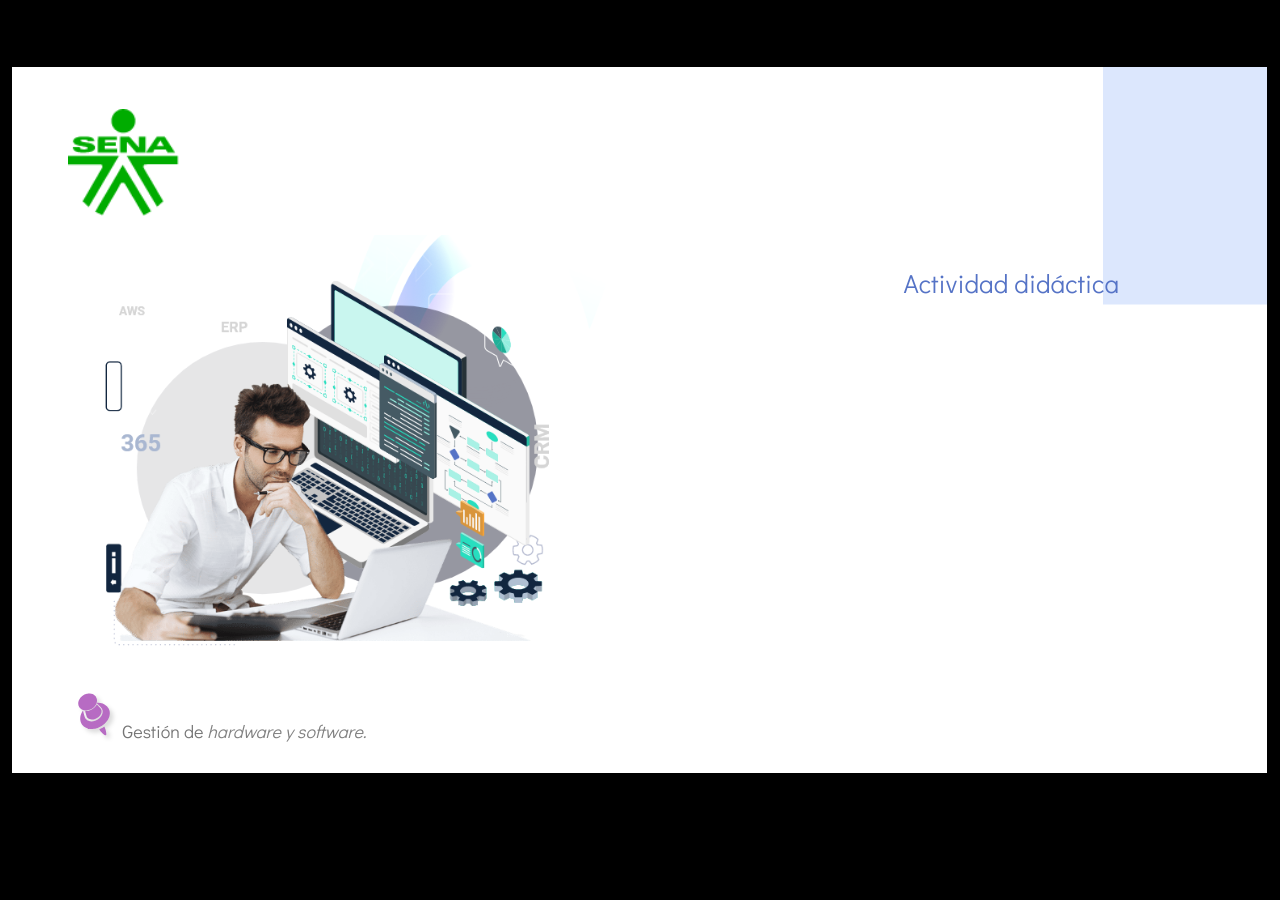
==== actividades/index.html @ 423d7fab "new dist" ====
﻿<!doctype html>
<html lang="es">
<head>
  <meta charset="utf-8">
  <!-- Creado con Storyline 360 - http://www.articulate.com  -->
  <!-- version: 3.78.30680.0 -->
  <title>actividades</title>
  <meta http-equiv="x-ua-compatible" content="IE=edge"/>
  <meta name="viewport" content="width=device-width,initial-scale=1,user-scalable=no,shrink-to-fit=no,minimal-ui"/>
  <meta name="apple-mobile-web-app-capable" content="yes"/>
  <style>
    html, body { height: 100%; padding: 0; margin: 0 }
    #app { height: 100%; width: 100%; }
  </style>

  <script>
    window.DS = {};
    window.globals = {
      DATA_PATH_BASE: '',
      HAS_FRAME: true,
      HAS_SLIDE: true,

      lmsPresent: false,
      tinCanPresent: false,
      cmi5Present: false,
      aoSupport: false,
      scale: 'show all',
      captureRc: false,
      browserSize: 'optimal',
      bgColor: '#000000',
      features: 'AccessibleVideo,BgAudioBlip,ConnectionMessages,DropIn1,DropIn2,DropIn3,FullScreenToggle,LayerPresentAsDialog,MultipleQuizTracking,PlayerSpeedControl,StreamingVideo,UpdatedThemeEditor,UseAudioElement,VideoSync',
      themeName: 'classic',
      preloaderColor: '#FFFFFF',
      suppressAnalytics: false,
      productChannel: 'stable',
      publishSource: 'storyline',
      aid: 'aid|5304b41d-7af7-4125-b8d1-83eb222823e2',
      cid: 'da43bf8a-aae1-4b95-bbae-484add300dd1',
      playerVersion: '3.78.30680.0',
      publishTimestamp: '2023-11-08T21:52:41.2985925Z',
      maxIosVideoElements: 10,
      connectionSettings: { mode: 'disabled' },

      
      parseParams: function(qs) {
        if (window.globals.parsedParams != null) {
          return window.globals.parsedParams;
        }
        qs = (qs || window.location.search.substr(1)).split('+').join(' ');
        var params = {},
            tokens,
            re = /[?&]?([^=]+)=([^&]*)/g;

        while (tokens = re.exec(qs)) {
          params[decodeURIComponent(tokens[1]).trim()] =
            decodeURIComponent(tokens[2]).trim();
        }
        window.globals.parsedParams = params;
        return params;
      }

    };
  </script>
  <script>
    var isIe11 = ('ActiveXObject' in window || window.MSBlobBuilder != null)
      && window.msCrypto != null && !window.ActiveXObject;
    if (isIe11) {
      window.globals.unsupportedBrowser = true;
      document.write(atob('[base64]'));
    }
  </script>
  
  <script>window.THREE = { };</script>
  
</head>
<body style="background: #000000" class="cs-HTML theme-classic">
  <!-- 360 -->
  <script>!function(){var e,i=/iPhone/i,o=/iPod/i,n=/iPad/i,t=/\biOS-universal(?:.+)Mac\b/i,r=/\bAndroid(?:.+)Mobile\b/i,a=/Android/i,d=/(?:SD4930UR|\bSilk(?:.+)Mobile\b)/i,p=/Silk/i,l=/Windows Phone/i,u=/\bWindows(?:.+)ARM\b/i,b=/BlackBerry/i,s=/BB10/i,c=/Opera Mini/i,f=/\b(CriOS|Chrome)(?:.+)Mobile/i,h=/Mobile(?:.+)Firefox\b/i,v=function(e){return void 0!==e&&"MacIntel"===e.platform&&"number"==typeof e.maxTouchPoints&&e.maxTouchPoints>1&&"undefined"==typeof MSStream};e=function(e){var m={userAgent:"",platform:"",maxTouchPoints:0};e||"undefined"==typeof navigator?"string"==typeof e?m.userAgent=e:e&&e.userAgent&&(m={userAgent:e.userAgent,platform:e.platform,maxTouchPoints:e.maxTouchPoints||0}):m={userAgent:navigator.userAgent,platform:navigator.platform,maxTouchPoints:navigator.maxTouchPoints||0};var g=m.userAgent,y=g.split("[FBAN");void 0!==y[1]&&(g=y[0]),void 0!==(y=g.split("Twitter"))[1]&&(g=y[0]);var A=function(e){return function(i){return i.test(e)}}(g),w={apple:{phone:A(i)&&!A(l),ipod:A(o),tablet:!A(i)&&(A(n)||v(m))&&!A(l),universal:A(t),device:(A(i)||A(o)||A(n)||A(t)||v(m))&&!A(l)},amazon:{phone:A(d),tablet:!A(d)&&A(p),device:A(d)||A(p)},android:{phone:!A(l)&&A(d)||!A(l)&&A(r),tablet:!A(l)&&!A(d)&&!A(r)&&(A(p)||A(a)),device:!A(l)&&(A(d)||A(p)||A(r)||A(a))||A(/\bokhttp\b/i)},windows:{phone:A(l),tablet:A(u),device:A(l)||A(u)},other:{blackberry:A(b),blackberry10:A(s),opera:A(c),firefox:A(h),chrome:A(f),device:A(b)||A(s)||A(c)||A(h)||A(f)},any:!1,phone:!1,tablet:!1};return w.any=w.apple.device||w.android.device||w.windows.device||w.other.device,w.phone=w.apple.phone||w.android.phone||w.windows.phone,w.tablet=w.apple.tablet||w.android.tablet||w.windows.tablet,w}(),"object"==typeof exports&&"undefined"!=typeof module?module.exports=e:"function"==typeof define&&define.amd?define((function(){return e})):this.isMobile=e}();
    window.isMobile.apple.tablet = window.isMobile.apple.tablet ||
      (navigator.platform === 'MacIntel' && navigator.maxTouchPoints > 1);
    window.isMobile.apple.device = window.isMobile.apple.device || window.isMobile.apple.tablet;
    window.isMobile.tablet = window.isMobile.tablet || window.isMobile.apple.tablet;
    window.isMobile.any = window.isMobile.any || window.isMobile.apple.tablet;
  </script>

  <div id="focus-sink" tabindex="-1"></div>

  <div id="preso"></div>
  <script>
    (function() {

      var classTypes = [ 'desktop', 'mobile', 'phone', 'tablet' ];

      var addDeviceClasses = function(prefix, testObj) {
        var curr, i;
        for (i = 0; i < classTypes.length; i++) {
          curr = classTypes[i];
          if (testObj[curr]) {
            document.body.classList.add(prefix + curr);
          }
        }
      };

      var params = window.globals.parseParams(),
          isDevicePreview = params.devicepreview === '1',
          isPhoneOverride = params.deviceType === 'phone' || (isDevicePreview && params.phone == '1'),
          isTabletOverride = (params.deviceType === 'tablet' || isDevicePreview) && !isPhoneOverride,
          isMobileOverride = isPhoneOverride || isTabletOverride;

      var deviceView = {
        desktop: !window.isMobile.any && !isMobileOverride,
        mobile: window.isMobile.any || isMobileOverride,
        phone: isPhoneOverride || (window.isMobile.phone && !isTabletOverride),
        tablet: isTabletOverride || window.isMobile.tablet
      };

      window.globals.deviceView = deviceView;
      window.isMobile.desktop = !window.isMobile.any;
      window.isMobile.mobile = window.isMobile.any;

      addDeviceClasses('view-', deviceView);

    })();
  </script>
  
  <script src='story_content/user.js' type=text/javascript></script>
  <div class="slide-loader"></div>

  <script>
    if (window.globals.deviceView.isMobile) { var doc = document, loader = doc.body.querySelector('.slide-loader'); [ 1, 2, 3 ].forEach(function(n) { var d = doc.createElement('div'); d.style.backgroundColor = window.globals.preloaderColor; d.classList.add('mobile-loader-dot'); d.classList.add('dot' + n); loader.appendChild(d); }); }
  </script>

  <div class="mobile-load-title-overlay" style="display: none">
    <div class="mobile-load-title">actividades</div>
  </div>

  <div class="mobile-chrome-warning"></div>

  
<style>
  .warn-connection-dialog {
    display: none;
    background: transparent;
    pointer-events: none;
    position: fixed;
    left: 0;
    top: 0;
    width: 100%;
    height: 100%;
    z-index: 999;
  }

  .warn-connection-content {
    border-radius: 4px;
    background: white;
    border: 1px solid #E7E7E7;
    color: #333333;
    box-shadow: 0 2px 4px rgba(0, 0, 0, 0.25);
    transition: all 150ms ease-out;
    position: absolute;
    white-space: nowrap;
  }

  .view-phone.is-landscape .warn-connection-content {
    left: 23px;
    bottom: 23px;
  }

  .view-tablet.is-landscape .warn-connection-content {
    left: 50%;
    top: 20px;
    transform: translateX(-50%);
  }

  .is-portrait .warn-connection-content {
    transform: translate(-50%, calc(-100% - 15px));
  }

  .warn-connection-content p {
    display: inline-block;
    margin: 0 8px 0 0;
    line-height: 33px;
    font-size: 11px;
  }

  .warn-connection-content svg {
    position: relative;
    vertical-align: middle;
    margin: 0 2px 2px 8px;
  }

  .view-desktop .warn-connection-content {
    left: 1.5em;
    bottom: 1.5em;
  }

  .view-desktop .warn-connection-content p {
    font-size: 1.1em;
  }

  .is-offline .warn-connection-dialog {
    display: block;
  }

  .is-offline .cs-panel * {
    pointer-events: none !important;
  }

  .is-offline .cs-panel {
    pointer-events: all !important;
  }

  .is-offline #nav-controls * {
    pointer-events: none !important;
  }

  .is-offline #nav-controls {
    pointer-events: all !important;
  }
</style>

<div class="warn-connection-dialog">
  <div class="warn-connection-content">
    <svg width="17" height="15" viewBox="0 0 17 15" xmlns="http://www.w3.org/2000/svg">
      <path fill="#8F0000" stroke="white" d="M16.07,12.98 L15.88,12.23 L9.51,1.21 C8.97,0.26,7.6,0.26,7.06,1.21 L0.69,12.23 C0.15,13.16,0.81,14.36,1.91,14.36 H14.65 C15.47,14.36,16.05,13.7,16.07,12.98 Z"/>
      <path fill="white" stroke="white" d="M8.58,5.5 C8.35,5.28,8.5,5.35,8.21,5.32 C8.09,5.35,7.97,5.49,7.96,5.67 C7.97,5.79,7.98,5.92,7.98,6.04 L7.98,6.04 C7.99,6.17,8,6.31,8.01,6.43 L8.01,6.44 C8.03,6.92,8.06,7.41,8.09,7.9 L8.09,7.9 C8.12,8.39,8.14,8.88,8.17,9.37 C8.17,9.39,8.18,9.42,8.2,9.44 C8.23,9.46,8.25,9.47,8.28,9.47 C8.31,9.47,8.34,9.46,8.35,9.44 C8.37,9.43,8.38,9.4,8.39,9.35 L8.39,9.34 C8.39,9.24,8.4,9.15,8.4,9.05 L8.4,9.05 C8.41,8.96,8.41,8.86,8.42,8.75 C8.43,8.44,8.45,8.12,8.47,7.81 L8.47,7.81 C8.49,7.49,8.51,7.18,8.53,6.87 C8.55,6.46,8.56,6.05,8.59,5.64 L8.6,5.62 C8.6,5.57,8.59,5.53,8.58,5.5 L8.21,5.32 Z"/>
      <circle fill="white" stroke="white" cx="8.3" cy="11.35" r="0.3"/>
    </svg>
    <p>You are offline. Trying to reconnect...</p>
  </div>
</div>

<script>
  (function() {
    window.DS.connection = {
      warningShown: false,
      assets: {},
      loadingAssetGroup: false,
      retryDelay: 500
    };

    var connectionSettings = window.globals.connectionSettings || {};

    // The `window.globals.features` variable must be set in `webpack.dev.config` when testing locally - it is not enough
    // to have it in the data - but it must be set there as well.
    var useConnectionMessages = window.AbortController != null &&
      window.location.protocol != 'file:' &&
      window.globals.features.indexOf('ConnectionMessages') != -1 &&
      connectionSettings.mode === 'normal';

    window.DS.connection.useConnectionMessages = useConnectionMessages

    var assetCount = 0;
    var checkLoadedId;


    if (useConnectionMessages && connectionSettings != null) {
      var contentEl = document.querySelector('.warn-connection-content');
      var messageEl = contentEl.querySelector('p')

      if (connectionSettings.useDarkTheme) {
        contentEl.style.borderColor = '#BABBBA';
        contentEl.style.backgroundColor = '#282828';
        contentEl.style.color = '#FFFFFF';
      }

      if (connectionSettings.message != null) {
        messageEl.textContent = window.decodeURIComponent(connectionSettings.message);
      }
    }

    function checkAssetsReady() {
      for (var i in DS.connection.assets) {
        if (!DS.connection.assets[i].success) {
          return false;
        }
      }
      return true;
    }

    function stopAssetGroup() {
      if (!useConnectionMessages) { return; }

      assetCount = 0;

      DS.connection.oldAssetGroup = DS.connection.assets;
      DS.connection.assets = {};
      DS.connection.loadingAssetGroup = false;
      clearInterval(checkLoadedId);
    }

    function startAssetGroup() {
      if (!useConnectionMessages) { return; }
      var ticks = 0;
      clearInterval(checkLoadedId);
      checkLoadedId = setInterval(function() {
        var loaded = 0;
        if (assetCount === 0 && loaded === 0) {
          clearInterval(checkLoadedId);
          return;
        }

        for (var i in DS.connection.assets) {
          if (DS.connection.assets[i].success) {
            loaded++;
          }
        }

        if (assetCount === loaded && checkAssetsReady()) {
          for (var i in DS.connection.assets) {
            if (DS.connection.assets[i].action) {
              DS.connection.assets[i].action();
            }
          }
          hideWarning();
          stopAssetGroup();
        }
      }, 100)
    }

    function requiredAsset(url, action, retry, type) {
      if (!useConnectionMessages) { return; }
      if (DS.connection.assets[url]) { return; }

      DS.connection.assets[url] = {
        success: false, action: action, retry: retry, type: type
      };
      assetCount = Object.keys(DS.connection.assets).length;
      if (!DS.connection.loadingAssetGroup) {
        startAssetGroup();
      }
      DS.connection.loadingAssetGroup = true;
    }

    function assetLoaded(url) {
      if (!useConnectionMessages) { return; }
      if (DS.connection.assets[url]) {
        DS.connection.assets[url].success = true;
      }
    }

    function assetFailed(url) {
      if (!useConnectionMessages) { return; }
      if (!DS.connection.assets[url]) {
        if (/\.js$/.test(url) && url.indexOf('transcripts') === -1) {
          setTimeout(function() {
            if (DS.connection.lastSlideLoaded != null) {
              DS.connection.lastSlideLoaded();
            }
          }, DS.connection.retryDelay);
        }
        return;
      }
      if (!DS.connection.warningShown) { showWarning(); }
      if (DS.connection.assets[url].retry) {
        setTimeout(function() {
          if (!DS.connection.assets[url].success) {
            DS.connection.assets[url].retry()
          }
        }, DS.connection.retryDelay);
      }
    }

    function hideWarning() {
      document.body.classList.remove('is-offline');
      DS.connection.warningShown = false;
    }
    DS.connection.hideWarning = hideWarning

    function showWarning(btn) {
      document.body.classList.add('is-offline')
      DS.connection.warningShown = true;
      updateWarningPosition();
    }

    function updateWarningPosition() {
      if (!DS.connection.warningShown) {
        return;
      }

      var isPortrait = document.body.classList.contains('is-portrait');
      var warningEl = document.querySelector('.warn-connection-content');

      if (isPortrait) {
        var slide = document.querySelector('.primary-slide');
        var slideRect = slide.getBoundingClientRect();

        warningEl.style.top = `${slideRect.top}px`
        warningEl.style.left = `${slideRect.left + slideRect.width / 2}px`
      } else {
        warningEl.style.top = null;
        warningEl.style.left = null;
      }

      window.requestAnimationFrame(updateWarningPosition);
    }

    // these will all be noops if the feature flag isn't set in
    // the data and `window.globals.features`
    DS.connection.requiredAsset = requiredAsset;
    DS.connection.assetLoaded = assetLoaded;
    DS.connection.assetFailed = assetFailed;
    DS.connection.stopAssetGroup = stopAssetGroup;
    DS.connection.startAssetGroup = startAssetGroup;
  })();
</script>


  <script>
    
    if (window.autoSpider && window.vInterfaceObject) {
      document.querySelector('.mobile-load-title-overlay').style.display = 'none';
    }
  </script>

  

  <link rel="stylesheet" href="html5/data/css/output.min.css" data-noprefix/>
</body>
<script src="html5/lib/scripts/bootstrapper.min.js"></script>
</html>
---- actividades/html5/data/css/output.min.css ----
@font-face {
  font-family: 'Open SansBold CharsBold5BF6394D';
  src: url('[data-uri]');
  font-style: normal;
  font-weight: normal;
}
@font-face {
  font-family: 'Open Sans Charset1_ 5fo8368795D';
  src: url('[data-uri]');
  font-style: normal;
  font-weight: normal;
}
@font-face {
  font-family: 'Didact Gothic Charset1_36594472';
  src: url('[data-uri]');
  font-style: normal;
  font-weight: normal;
}
@font-face {
  font-family: 'Didact GothicItalItalic750B934D';
  src: url('[data-uri]');
  font-style: normal;
  font-weight: normal;
}
@font-face {
  font-family: 'Didact GothicBold CBold116C489A';
  src: url('[data-uri]');
  font-style: normal;
  font-weight: normal;
}
@font-face {
  font-family: 'Didact Gothic Charset0_9B944016';
  src: url('[data-uri]');
  font-style: normal;
  font-weight: normal;
}
@font-face {
  font-family: 'Didact GothicItalItalicD861B505';
  src: url('[data-uri]');
  font-style: normal;
  font-weight: normal;
}
@font-face {
  font-family: 'Didact GothicBold CBoldC69CEF59';
  src: url('[data-uri]');
  font-style: normal;
  font-weight: normal;
}
.cs-HTML {
  background: rgba(0, 0, 0, 1);
}
.cs-npnxnanbnsnfns00000000001 .cs-infopanel  {
  box-shadow: 0 1px 0 rgba(0, 0, 0, 1);
  background: rgba(255, 255, 255, 1);
}
.cs-npnxnanbnsnfns00000000001 .cs-infopanel .cs-link {
  color: rgba(124, 34, 128, 1);
}
.cs-npnxnanbnsnfns00000000001 .cs-infopanel .cs-link:hover {
  color: rgba(0, 0, 238, 1);
}
.cs-npnxnanbnsnfns00000000001 .cs-infopanel .cs-name {
  color: rgba(68, 68, 68, 1);
}
.cs-npnxnanbnsnfns00000000001 .cs-infopanel .cs-title {
  color: rgba(153, 153, 153, 1);
}
.cs-npnxnanbnsnfns00000000001 .cs-infopanelpopup  {
  box-shadow: 0 1px 0 rgba(0, 0, 0, 1);
  background: linear-gradient(180deg, rgba(29, 29, 29, 1) 0%, rgba(11, 11, 11, 1) 100%);
}
.cs-npnxnanbnsnfns00000000001 .cs-infopanelpopup .cs-link {
  color: rgba(255, 255, 255, 1);
}
.cs-npnxnanbnsnfns00000000001 .cs-infopanelpopup .cs-link:hover {
  color: rgba(117, 117, 117, 1);
}
.cs-npnxnanbnsnfns00000000001 .cs-infopanelpopup .cs-name {
  color: rgba(114, 114, 114, 1);
}
.cs-npnxnanbnsnfns00000000001 .cs-infopanelpopup .cs-bio {
  color: rgba(255, 255, 255, 1);
}
.cs-npnxnanbnsnfns00000000001 .cs-timer  {
  color: rgba(255, 255, 255, 1);
}
.cs-npnxnanbnsnfns00000000001 .cs-duration stop:first-child {
  stop-color: rgba(0, 215, 255, 1);
}
.cs-npnxnanbnsnfns00000000001 .cs-duration stop:last-child {
  stop-color: rgba(0, 171, 255, 1);
}
.cs-npnxnanbnsnfns00000000001 .cs-elapsed stop:first-child {
  stop-color: rgba(254, 227, 71, 1);
}
.cs-npnxnanbnsnfns00000000001 .cs-elapsed stop:last-child {
  stop-color: rgba(252, 204, 42, 1);
}
.cs-npnxnanbnsnfns00000000001 .cs-timer .cs-pie .cs-innerstroke {
  stroke: rgba(255, 255, 255, 1);
}
.cs-npnxnanbnsnfns00000000001 .cs-timer .cs-pie .cs-innerborder {
  stroke: rgba(204, 204, 204, 1);
}
.cs-npnxnanbnsnfns00000000001 .cs-window  {
  box-shadow: 0 8px 5px rgba(0, 0, 0, 0.2);
  border-color: rgba(29, 29, 29, 1);
  background: rgba(42, 42, 42, 1);
  color: rgba(255, 255, 255, 1);
}
.cs-npnxnanbnsnfns00000000001 .cs-window .cs-diva {
  border-color: rgba(49, 49, 49, 1);
}
.cs-npnxnanbnsnfns00000000001 .cs-window .cs-divb {
  border-color: rgba(14, 14, 14, 1);
}
.cs-npnxnanbnsnfns00000000001 .cs-editor .cs-editor-slide {
  color: rgba(255, 255, 255, 1);
}
.cs-npnxnanbnsnfns00000000001 .cs-editor .cs-editor-html {
  color: rgba(255, 255, 255, 1);
}
.cs-npnxnanbnsnfns00000000001 .cs-editor .cs-editor-button {
  text-shadow: 0 1px 0 rgba(0, 0, 0, 1);
  color: rgba(255, 255, 255, 1);
  border-color: rgba(3, 3, 3, 1);
  background: linear-gradient(180deg, rgba(51, 51, 51, 1) 0%, rgba(20, 20, 20, 1) 100%);
}
.cs-npnxnanbnsnfns00000000001 .cs-editor .cs-editor-button:hover {
  background: linear-gradient(180deg, rgba(58, 58, 58, 1) 0%, rgba(12, 12, 12, 1) 100%);
}
.cs-npnxnanbnsnfns00000000001 .cs-editor .cs-editor-button:active {
  background: linear-gradient(180deg, rgba(20, 20, 20, 1) 0%, rgba(50, 50, 50, 1) 100%);
}
.cs-npnxnanbnsnfns00000000001 .cs-listitem  {
  color: rgba(255, 255, 255, 1);
  border-color: rgba(52, 52, 52, 1);
}
.cs-npnxnanbnsnfns00000000001 .cs-listitem.cs-viewed {
  color: rgba(135, 135, 135, 1);
}
.cs-npnxnanbnsnfns00000000001 .cs-listitem.cs-selected {
  color: rgba(255, 255, 255, 1);
  background: rgba(63, 63, 63, 1);
}
.cs-npnxnanbnsnfns00000000001 .cs-listitem.cs-selected:hover {
  background: rgba(63, 63, 63, 1);
}
.cs-npnxnanbnsnfns00000000001 .cs-listitem.cs-selected.hover {
  background: rgba(63, 63, 63, 1);
}
.cs-npnxnanbnsnfns00000000001 .cs-listitem.cs-selected:focus {
  background: rgba(63, 63, 63, 1);
}
.cs-npnxnanbnsnfns00000000001 .cs-listitem .cs-icon-carrot {
  fill: rgba(255, 255, 255, 1);
}
.cs-npnxnanbnsnfns00000000001 .cs-listitem .cs-icon-carrot .cs-shadow {
  fill: rgba(0, 0, 0, 1);
}
.cs-npnxnanbnsnfns00000000001 .cs-listitem:hover {
  background: rgba(49, 49, 49, 1);
}
.cs-npnxnanbnsnfns00000000001 .cs-listitem.hover {
  background: rgba(49, 49, 49, 1);
}
.cs-npnxnanbnsnfns00000000001 .cs-listitem:focus {
  background: rgba(49, 49, 49, 1);
}
.cs-npnxnanbnsnfns00000000001 .cs-glossary  {
  color: rgba(255, 255, 255, 1);
}
.cs-npnxnanbnsnfns00000000001 .cs-glossary .cs-scrolling-panel {
  background: rgba(51, 51, 51, 1);
}
.cs-npnxnanbnsnfns00000000001 .cs-glossary .cs-term.cs-selected .cs-choice-list-trigger {
  color: rgba(255, 255, 255, 1);
  background: rgba(63, 63, 63, 1);
}
.cs-npnxnanbnsnfns00000000001 .cs-glossary .cs-term.cs-selected .cs-choice-list-trigger:focus {
  color: rgba(255, 255, 255, 1);
  background: rgba(63, 63, 63, 1);
}
.cs-npnxnanbnsnfns00000000001 .cs-glossary .cs-term:hover .cs-choice-list-trigger {
  background: rgba(28, 28, 28, 1);
}
.cs-npnxnanbnsnfns00000000001 .cs-glossary .cs-term.hover .cs-choice-list-trigger {
  background: rgba(28, 28, 28, 1);
}
.cs-npnxnanbnsnfns00000000001 .cs-glossary .cs-term .cs-choice-list-trigger:focus {
  background: rgba(28, 28, 28, 1);
}
.cs-npnxnanbnsnfns00000000001 .cs-glossary .cs-diva {
  border-color: rgba(61, 61, 61, 1);
}
.cs-npnxnanbnsnfns00000000001 .cs-glossary .cs-divb {
  border-color: rgba(32, 32, 32, 1);
}
.cs-npnxnanbnsnfns00000000001 .cs-glossary .cs-divc {
  border-color: rgba(61, 61, 61, 1);
}
.cs-npnxnanbnsnfns00000000001 .cs-glossary .cs-heading {
  color: rgba(255, 255, 255, 1);
}
.cs-npnxnanbnsnfns00000000001 .cs-resource .cs-separator {
  border-color: rgba(44, 44, 44, 1);
}
.cs-npnxnanbnsnfns00000000001 .cs-outline  {
  color: rgba(255, 255, 255, 1);
}
.cs-npnxnanbnsnfns00000000001 .cs-outline .cs-diva {
  border-color: rgba(28, 28, 28, 1);
}
.cs-npnxnanbnsnfns00000000001 .cs-outline .cs-divb {
  border-color: rgba(54, 54, 54, 1);
}
.cs-npnxnanbnsnfns00000000001 .cs-outline .cs-divc {
  border-color: rgba(52, 52, 52, 1);
}
.cs-npnxnanbnsnfns00000000001 .cs-outline .cs-search-filter:hover {
  color: rgba(117, 117, 117, 1);
}
.cs-npnxnanbnsnfns00000000001 .cs-outline .cs-search-filter.hover {
  color: rgba(117, 117, 117, 1);
}
.cs-npnxnanbnsnfns00000000001 .cs-transcript  {
  color: rgba(255, 255, 255, 1);
}
.cs-npnxnanbnsnfns00000000001 .cs-transcript .cs-div {
  border-color: rgba(44, 44, 44, 1);
}
.cs-npnxnanbnsnfns00000000001 .cs-tabs:not(.topmenu-item) {
  color: rgba(114, 114, 114, 1);
}
.cs-npnxnanbnsnfns00000000001 .cs-tabs .cs-inner-button:not(.topmenu-item) {
  text-shadow: 0 1px 0 rgba(0, 0, 0, 1);
}
.cs-npnxnanbnsnfns00000000001 .cs-tabs:hover:not(.topmenu-item) {
  color: rgba(82, 84, 84, 1);
}
.cs-npnxnanbnsnfns00000000001 .cs-tabs.cs-selected {
  background: rgba(36, 36, 36, 1);
  color: rgba(255, 255, 255, 1);
}
.cs-npnxnanbnsnfns00000000001 .cs-seekcontrol  {
  background: linear-gradient(180deg, rgba(51, 51, 51, 1) 0%, rgba(20, 20, 20, 1) 100%);
  border-color: rgba(3, 3, 3, 1);
}
.cs-npnxnanbnsnfns00000000001 .cs-seekcontrol .cs-button:hover .cs-icon {
  fill: rgba(255, 255, 255, 1);
}
.cs-npnxnanbnsnfns00000000001 .cs-seekcontrol .cs-button.hover .cs-icon {
  fill: rgba(255, 255, 255, 1);
}
.cs-npnxnanbnsnfns00000000001 .cs-seekcontrol .cs-button .cs-icon-shadow {
  fill: rgba(0, 0, 0, 1);
}
.cs-npnxnanbnsnfns00000000001 .cs-seekcontrol .cs-button .cs-icon {
  fill: rgba(255, 255, 255, 1);
}
.cs-npnxnanbnsnfns00000000001 .cs-seekcontrol .cs-seek .cs-fill {
  background: rgba(255, 255, 255, 1);
}
.cs-npnxnanbnsnfns00000000001 .cs-seekcontrol .cs-seek {
  background: rgba(34, 34, 34, 1);
  border-color: rgba(26, 26, 26, 1);
}
.cs-npnxnanbnsnfns00000000001 .cs-searchinput .cs-input {
  color: rgba(45, 45, 45, 1);
  border-color: rgba(32, 32, 32, 1);
  background: rgba(255, 255, 255, 1);
}
.cs-npnxnanbnsnfns00000000001 .cs-searchinput .cs-input:focus {
  color: rgba(45, 45, 45, 1);
  background: rgba(255, 255, 255, 1);
}
.cs-npnxnanbnsnfns00000000001 .cs-searchinput .cs-input:hover {
  box-shadow: inset 0 0 1px 0 rgba(235, 148, 113, 0);
}
.cs-npnxnanbnsnfns00000000001 .cs-searchinput .cs-input.hover {
  box-shadow: inset 0 0 1px 0 rgba(235, 148, 113, 0);
}
.cs-npnxnanbnsnfns00000000001 .cs-searchinput .cs-button .cs-icon {
  fill: rgba(255, 255, 255, 1);
}
.cs-npnxnanbnsnfns00000000001 .cs-searchinput .cs-button:hover {
  fill: linear-gradient(180deg, rgba(58, 58, 58, 1) 0%, rgba(12, 12, 12, 1) 100%);
}
.cs-npnxnanbnsnfns00000000001 .cs-searchinput .cs-button.hover {
  fill: linear-gradient(180deg, rgba(58, 58, 58, 1) 0%, rgba(12, 12, 12, 1) 100%);
}
.cs-npnxnanbnsnfns00000000001 .cs-menu  {
  box-shadow: 0 1px 0 rgba(14, 14, 14, 1);
  background: rgba(36, 36, 36, 1);
}
.cs-npnxnanbnsnfns00000000001 .cs-topmenu-item.active .cs-tab {
  background: rgba(36, 36, 36, 1);
}
.cs-npnxnanbnsnfns00000000001 .cs-logo  {
  box-shadow: 0 1px 0 rgba(0, 0, 0, 1);
  background: rgba(255, 255, 255, 1);
}
.cs-npnxnanbnsnfns00000000001 .cs-checkbox  {
  color: rgba(255, 255, 255, 1);
}
.cs-npnxnanbnsnfns00000000001 .cs-checkbox:hover {
  border-color: rgba(156, 156, 156, 1);
}
.cs-npnxnanbnsnfns00000000001 .cs-checkbox.hover {
  border-color: rgba(156, 156, 156, 1);
}
.cs-npnxnanbnsnfns00000000001 .cs-checkbox .cs-box {
  color: rgba(255, 255, 255, 1);
  border-color: rgba(22, 22, 22, 1);
}
.cs-npnxnanbnsnfns00000000001 .cs-checkbox .cs-box:checked::after {
  color: rgba(43, 196, 0, 1);
}
.cs-npnxnanbnsnfns00000000001 .cs-checkbox .cs-box.checked.after {
  color: rgba(43, 196, 0, 1);
}
.cs-npnxnanbnsnfns00000000001 .cs-button  {
  text-shadow: 0 1px 0 rgba(0, 0, 0, 0);
  color: rgba(255, 255, 255, 1);
  border-color: rgba(3, 3, 3, 1);
  background: linear-gradient(180deg, rgba(243, 111, 33, 1) 0%, rgba(243, 111, 33, 1) 100%);
  box-shadow: 0 1px 0 rgba(37, 37, 37, 1);
}
.cs-npnxnanbnsnfns00000000001 .cs-button .cs-icon {
  fill: rgba(255, 255, 255, 1);
}
.cs-npnxnanbnsnfns00000000001 .cs-button .cs-icon-shadow {
  fill: rgba(0, 0, 0, 0);
}
.cs-npnxnanbnsnfns00000000001 .cs-button:hover {
  background: linear-gradient(180deg, rgba(253, 188, 46, 1) 0%, rgba(255, 192, 0, 1) 100%);
}
.cs-npnxnanbnsnfns00000000001 .cs-button.hover {
  background: linear-gradient(180deg, rgba(253, 188, 46, 1) 0%, rgba(255, 192, 0, 1) 100%);
}
.cs-npnxnanbnsnfns00000000001 .cs-button:active {
  background: linear-gradient(180deg, rgba(20, 20, 20, 1) 0%, rgba(50, 50, 50, 1) 100%);
}
.cs-npnxnanbnsnfns00000000001 .cs-button.cs-disabled:hover {
  background: linear-gradient(180deg, rgba(243, 111, 33, 1) 0%, rgba(243, 111, 33, 1) 100%);
}
.cs-npnxnanbnsnfns00000000001 .cs-button.cs-disabled.hover {
  background: linear-gradient(180deg, rgba(243, 111, 33, 1) 0%, rgba(243, 111, 33, 1) 100%);
}
.cs-npnxnanbnsnfns00000000001 .cs-button.cs-disabled:active {
  background: linear-gradient(180deg, rgba(243, 111, 33, 1) 0%, rgba(243, 111, 33, 1) 100%);
}
.cs-npnxnanbnsnfns00000000001 .cs-button.cs-volume:hover {
  background: linear-gradient(180deg, rgba(243, 111, 33, 1) 0%, rgba(243, 111, 33, 1) 100%);
}
.cs-npnxnanbnsnfns00000000001 .cs-button.cs-volume.hover {
  background: linear-gradient(180deg, rgba(243, 111, 33, 1) 0%, rgba(243, 111, 33, 1) 100%);
}
.cs-npnxnanbnsnfns00000000001 .cs-button.cs-volume:active {
  background: linear-gradient(180deg, rgba(243, 111, 33, 1) 0%, rgba(243, 111, 33, 1) 100%);
}
.cs-npnxnanbnsnfns00000000001.cs-base  {
  color: rgba(255, 255, 255, 1);
  border-color: rgba(0, 0, 0, 1);
  background: linear-gradient(180deg, rgba(0, 0, 0, 1) 0%, rgba(0, 0, 0, 1) 100%);
}
.cs-npnxnanbnsnfns00000000001.cs-base .cs-separator .cs-diva {
  background: rgba(14, 14, 14, 1);
}
.cs-npnxnanbnsnfns00000000001.cs-base .cs-separator .cs-divb {
  background: rgba(49, 49, 49, 1);
}
.cs-npnxnanbnsnfns00000000001.cs-base .cs-topmenu-item.active .cs-tab {
  border-color: rgba(14, 14, 14, 1);
}
.cs-npnxnanbnsnfns00000000001.cs-base .cs-topmenu-item.active .cs-panel {
  border-color: rgba(14, 14, 14, 1);
}
.cs-npnxnanbnsnfns00000000001.cs-base .cs-left {
  background: linear-gradient(180deg, rgba(27, 27, 27, 1) 0%, rgba(10, 10, 10, 1) 100%);
}
.cs-npnxnanbnsnfns00000000001.cs-base .cs-area-primary .cs-slide-container {
  background: linear-gradient(180deg, rgba(29, 29, 29, 1) 0%, rgba(11, 11, 11, 1) 100%);
}
.cs-npnxnanbnsnfns00000000001 .cs-volume::-moz-range-thumb {
  border-color: rgba(28, 28, 28, 1);
  box-shadow: inset 0 0 1px 0 rgba(90, 90, 90, 1);
  background: rgba(76, 76, 76, 1);
}
.cs-npnxnanbnsnfns00000000001 .cs-volume::-ms-thumb {
  border-color: rgba(28, 28, 28, 1);
  box-shadow: inset 0 0 1px 0 rgba(90, 90, 90, 1);
  background: rgba(76, 76, 76, 1);
}
.cs-npnxnanbnsnfns00000000001 .cs-volume::-webkit-slider-thumb {
  border-color: rgba(28, 28, 28, 1);
  box-shadow: inset 0 0 1px 0 rgba(90, 90, 90, 1);
  background: rgba(76, 76, 76, 1);
}
.cs-npnxnanbnsnfns00000000001 .cs-volume::-moz-range-track {
  border-color: rgba(73, 73, 73, 1);
  background: rgba(49, 49, 49, 1);
}
.cs-npnxnanbnsnfns00000000001 .cs-volume::-ms-track {
  border-color: rgba(73, 73, 73, 1);
  background: rgba(49, 49, 49, 1);
}
.cs-npnxnanbnsnfns00000000001 .cs-volume::-webkit-slider-runnable-track {
  border-color: rgba(73, 73, 73, 1);
  background: rgba(49, 49, 49, 1);
}
body.show-focus .tab-focus-box {
  border-color: rgba(255, 255, 0, 1);
}
.skipnav {
  border-color: rgba(255, 255, 0, 1);
}
.fn-npnxnanbsnfns00000000001 {
  font-family: 'Open SansD6FFC9F9';
  -webkit-font-variant-ligatures: no-common-ligatures;
  font-variant-ligatures: no-common-ligatures;
}
.fn-pxabnsnfns00000000001 {
  font-family: 'Open SansD6FFC9F9';
  -webkit-font-variant-ligatures: no-common-ligatures;
  font-variant-ligatures: no-common-ligatures;
}
.fn-npxnabnsnfns00000000001 {
  font-family: 'Open SansD6FFC9F9';
  -webkit-font-variant-ligatures: no-common-ligatures;
  font-variant-ligatures: no-common-ligatures;
}
.fn-npnxnanbnsnfns00000000001 {
  font-family: 'Open SansD6FFC9F9';
  -webkit-font-variant-ligatures: no-common-ligatures;
  font-variant-ligatures: no-common-ligatures;
}
.fn-pxabnsnfns00000000000 {
  font-family: 'Open SansD6FFC9F9';
  -webkit-font-variant-ligatures: no-common-ligatures;
  font-variant-ligatures: no-common-ligatures;
}
@font-face {
  font-family: 'Open SansD6FFC9F9';
  src: url('[data-uri]');
  font-style: normal;
  font-weight: bold;
}
@font-face {
  font-family: 'Open SansD6FFC9F9';
  src: url('[data-uri]');
  font-style: normal;
  font-weight: normal;
}
.cs-InvalidPromptSlide .cs-6UKmjQN0GvC-InvalidPromptSlide-btn0 {
  color: rgba(255, 255, 255, 1);
  border-color: rgba(3, 3, 3, 1);
  background: linear-gradient(180deg, rgba(51, 51, 51, 1) 0%, rgba(20, 20, 20, 1) 100%);
  text-shadow: 0 1px 0 rgba(0, 0, 0, 1);
}
.cs-InvalidPromptSlide .cs-6UKmjQN0GvC-InvalidPromptSlide-btn0 .cs-html {
  color: rgba(255, 255, 255, 1);
}
.cs-InvalidPromptSlide .cs-6UKmjQN0GvC-InvalidPromptSlide-btn0 .cs-slide {
  border-color: rgba(255, 255, 255, 1);
}
.cs-InvalidPromptSlide .cs-6UKmjQN0GvC-InvalidPromptSlide-btn0:hover {
  background: linear-gradient(180deg, rgba(58, 58, 58, 1) 0%, rgba(12, 12, 12, 1) 100%);
}
.cs-InvalidPromptSlide .cs-6UKmjQN0GvC-InvalidPromptSlide-btn0:active {
  background: linear-gradient(180deg, rgba(20, 20, 20, 1) 0%, rgba(50, 50, 50, 1) 100%);
}
.cs-PrintPromptSlide .cs-6UKmjQN0GvC-PrintPromptSlide-btn0 {
  color: rgba(255, 255, 255, 1);
  border-color: rgba(3, 3, 3, 1);
  background: linear-gradient(180deg, rgba(51, 51, 51, 1) 0%, rgba(20, 20, 20, 1) 100%);
  text-shadow: 0 1px 0 rgba(0, 0, 0, 1);
}
.cs-PrintPromptSlide .cs-6UKmjQN0GvC-PrintPromptSlide-btn0 .cs-html {
  color: rgba(255, 255, 255, 1);
}
.cs-PrintPromptSlide .cs-6UKmjQN0GvC-PrintPromptSlide-btn0 .cs-slide {
  border-color: rgba(255, 255, 255, 1);
}
.cs-PrintPromptSlide .cs-6UKmjQN0GvC-PrintPromptSlide-btn0:hover {
  background: linear-gradient(180deg, rgba(58, 58, 58, 1) 0%, rgba(12, 12, 12, 1) 100%);
}
.cs-PrintPromptSlide .cs-6UKmjQN0GvC-PrintPromptSlide-btn0:active {
  background: linear-gradient(180deg, rgba(20, 20, 20, 1) 0%, rgba(50, 50, 50, 1) 100%);
}
.cs-ScrollPromptSlide .cs-6UKmjQN0GvC-ScrollPromptSlide-btn0 {
  color: rgba(255, 255, 255, 1);
  border-color: rgba(3, 3, 3, 1);
  background: linear-gradient(180deg, rgba(51, 51, 51, 1) 0%, rgba(20, 20, 20, 1) 100%);
  text-shadow: 0 1px 0 rgba(0, 0, 0, 1);
}
.cs-ScrollPromptSlide .cs-6UKmjQN0GvC-ScrollPromptSlide-btn0 .cs-html {
  color: rgba(255, 255, 255, 1);
}
.cs-ScrollPromptSlide .cs-6UKmjQN0GvC-ScrollPromptSlide-btn0 .cs-slide {
  border-color: rgba(255, 255, 255, 1);
}
.cs-ScrollPromptSlide .cs-6UKmjQN0GvC-ScrollPromptSlide-btn0:hover {
  background: linear-gradient(180deg, rgba(58, 58, 58, 1) 0%, rgba(12, 12, 12, 1) 100%);
}
.cs-ScrollPromptSlide .cs-6UKmjQN0GvC-ScrollPromptSlide-btn0:active {
  background: linear-gradient(180deg, rgba(20, 20, 20, 1) 0%, rgba(50, 50, 50, 1) 100%);
}
.cs-ExternalInterfaceErrorSlide .cs-buttonOK {
  color: rgba(255, 255, 255, 1);
  border-color: rgba(3, 3, 3, 1);
  background: linear-gradient(180deg, rgba(51, 51, 51, 1) 0%, rgba(20, 20, 20, 1) 100%);
  text-shadow: 0 1px 0 rgba(0, 0, 0, 1);
}
.cs-ExternalInterfaceErrorSlide .cs-buttonOK .cs-html {
  color: rgba(255, 255, 255, 1);
}
.cs-ExternalInterfaceErrorSlide .cs-buttonOK .cs-slide {
  border-color: rgba(255, 255, 255, 1);
}
.cs-ExternalInterfaceErrorSlide .cs-buttonOK:hover {
  background: linear-gradient(180deg, rgba(58, 58, 58, 1) 0%, rgba(12, 12, 12, 1) 100%);
}
.cs-ExternalInterfaceErrorSlide .cs-buttonOK:active {
  background: linear-gradient(180deg, rgba(20, 20, 20, 1) 0%, rgba(50, 50, 50, 1) 100%);
}
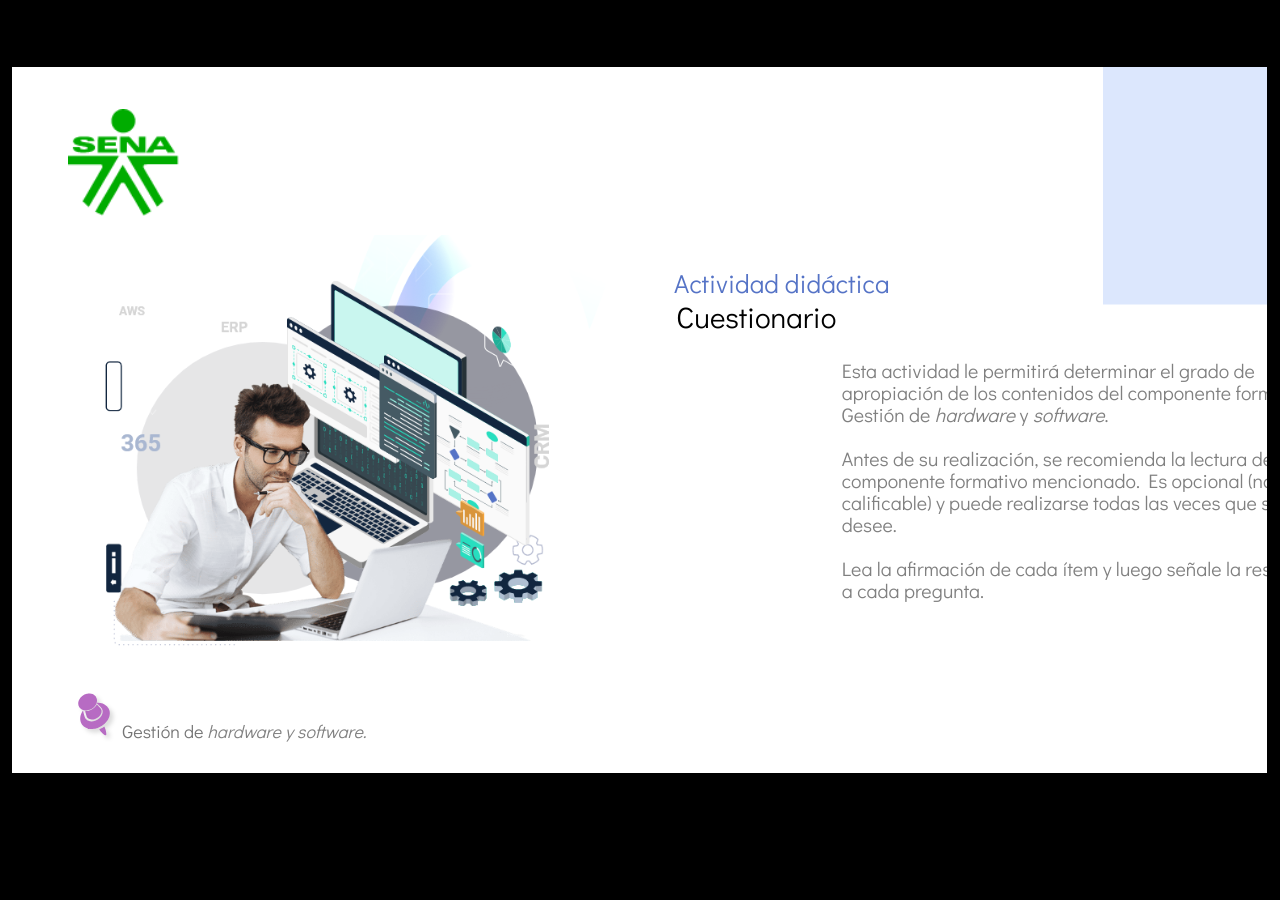
==== commit b3eb9bc0: "new dist" ====
--- a/actividades/index.html
+++ b/actividades/index.html
@@ -4,7 +4,7 @@
   <meta charset="utf-8">
   <!-- Creado con Storyline 360 - http://www.articulate.com  -->
   <!-- version: 3.78.30680.0 -->
-  <title>actividades</title>
+  <title>Actividad didáctica</title>
   <meta http-equiv="x-ua-compatible" content="IE=edge"/>
   <meta name="viewport" content="width=device-width,initial-scale=1,user-scalable=no,shrink-to-fit=no,minimal-ui"/>
   <meta name="apple-mobile-web-app-capable" content="yes"/>
